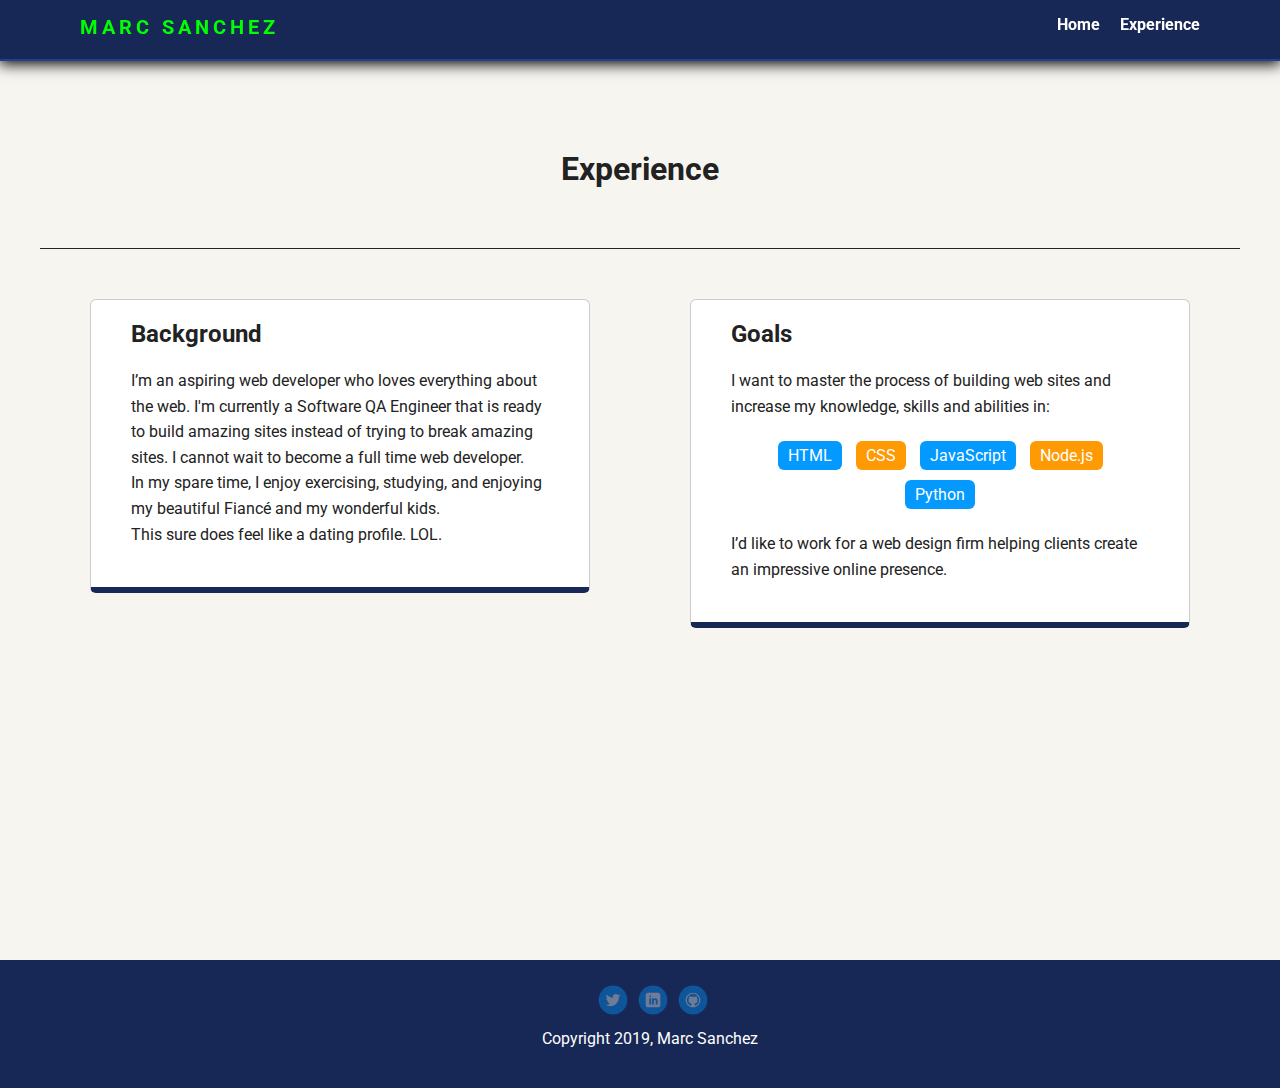
==== about.html @ d178386f "Updates" ====
<!DOCTYPE html>
  <head>
    <meta charset="utf-8">
    <meta http-equiv="X-UA-Compatible" content="IE=edge">
    <title>Marc Sanchez's Experience</title>
    <meta name="description" content="">
    <meta name="viewport" content="width=device-width, initial-scale=1">
    <link rel="stylesheet" href="css/styles.css">
    <link href="https://fonts.googleapis.com/css?family=Muli%7CRoboto:400,300,500,700,900" rel="stylesheet">
  </head>
  <body>
    <div id="container">
      <nav class="main-nav">
        <ul class="nav">
          <li class="name">Marc Sanchez</li>
          <li><a href="index.html">Home</a></li>
          <li><a href="experience.html">Experience</a></li>
        </ul>
      </nav>


      <h1 class="heading">Experience</h1>
      <main class="flex">
        <section class="background">
          <div class="card">
            <h2>Background</h2>
            <p>I’m an aspiring web developer who loves everything about the web. I'm currently a Software QA Engineer that is ready to build amazing sites instead of trying to break amazing sites. I cannot wait to become a full time web developer.</p>
            <p>In my spare time, I enjoy exercising, studying, and enjoying my beautiful Fiancé and my wonderful kids.</p>
            <p>This sure does feel like a dating profile. LOL.</p>
          </div>
        </section>

        <section class="goals">
          <div class="card">
            <h2>Goals</h2>
            <p>I want to master the process of building web sites and increase my knowledge, skills and abilities in:</p>
            <ul class="skills">
              <li>HTML</li>
              <li>CSS</li>
              <li>JavaScript</li>
              <li>Node.js</li>
              <li>Python</li>
            </ul>
            <p>I’d like to work for a web design firm helping clients create an impressive online presence.</p>
          </div>
        </section>
    </main>
    </div>
      <footer>
        <ul>
          <li><a href="https://twitter.com/marcsanchez1974" target="_blank" class="social twitter">Twitter</a></li>
          <li><a href="http://linkedin.com/in/marc-sanchez-a6130679" target="_blank" class="social linkedin">LinkedIn</a></li>
          <li><a href="https://github.com/marcsanchez1" target="_blank" class="social github">Github</a></li>
        </ul>
        <p class="copyright">Copyright 2019, Marc Sanchez</p>
      </footer>
    
  </body>
</html>
---- css/styles.css ----
/* Global Layout Set-up */
* { 
  box-sizing: border-box;
  padding: 0;
  margin: 0;
}
  
body {
  margin: 0;
  padding: 0;
  text-align: center;
  font-family: 'Roboto', sans-serif;
  font-size: 16px;
  color: #222;
  background: #f7f5f0;
}
/* Link Styles */

a {
  text-decoration: none;
  color: #FFF;
}
a:hover {
  color: #6633ff;
}

#container {
  min-height: 100vh;
}

/* Section Styles */

nav {
  width: 100%;
  background: #172856;
  min-height: 30px;
  padding: 10px;
  position: fixed;
  text-align: center;
  border-bottom: 2px solid #25408a;
  box-shadow: 0px 2px 14px 1px #000;
  z-index: 9999;
}

.nav {
  display: flex;
  justify-content: space-around;
  font-weight: 700;
  list-style-type: none;
  margin: 0 auto;
  padding: 0;
}

.nav .name {
    display: block;
    margin-right: auto;
    color: #00ff00;
    font-size: 1.25rem;
    letter-spacing: .25rem;
    text-transform: uppercase;
}

.nav li {
  padding: 5px 10px 10px 10px;
}
.nav a {
  transition: all .5s;
}
.nav a:hover {
  color: #999;
}

header {
  text-align: center;
  background: 
  linear-gradient(#000, transparent 50%),
  url('../images/header-bg.jpg') no-repeat center ;
  background-size: cover;
  overflow: hidden;
  padding-top: 60px;
}
header {
  line-height: 1.5;
}
header .profile-image {
  margin-top: 50px;
  width: 150px;
  height: 150px;
  border-radius: 15px;
  border: 3px solid white;
  transition: all .5s;
}
header .profile-image:hover {
  border-radius: 50%;
  transform: scale(1.3);
  /* border-color: #000; */
  box-shadow: 0px 5px 14px 2px #000;
}
.tag {
  background-color: #efefef;
  color: black;
  padding: 10px;
  border-radius: 5px;
  display: table;
  margin: 10px auto;
} 
.location {
  background-color: #172856;
  color: #00ff00;
}

main {
  overflow: auto;
}

.card {
  margin: 30px;
  padding: 20px 40px 40px;
  max-width: 500px;
  text-align: left;
  background: #fff;
  border: 1px solid #CCC;
  border-bottom: 6px solid rgb(23, 40, 86);
  border-radius: 6px;
  transition: all .5s;
}
.card:hover {
  border-color: rgb(153, 153, 153);
  box-shadow: 0px 0px 12px #CCC;
}

h2 {
  margin-bottom: 20px;
}

ul.skills {
  padding: 0;
  text-align: center;
  margin: 17px 0;
}

.skills li {
  border-radius: 6px;
  display: inline-block;
  background: #ff9904;
  color: white;
  padding: 5px 10px;
  margin: 5px;
}

.skills li:nth-child(odd) {
  background: #0399ff;
}

footer {
  width: 100%;
  min-height: 50px;
  padding: 20px 0 40px 20px;
  background: #172856;
  color: #FFF;
  position: relative;
}

footer .copyright {
  top: -8px;
  font-size: .75em;
}

footer ul {
  list-style-type: none;
  margin: 0;
  padding: 0;
}

footer ul li {
  display: inline-block;
}

a.social {
  display: inline-block;
  text-indent: -9999px;
  margin: 5px 0 15px 5px;

  width: 30px;
  height: 30px;
  background-size: 30px 30px;
  opacity: .4;
  transition: all .5s;
}
a.twitter {
  background-image: url('../images/twitter.svg');
}
a.linkedin {
  background-image: url('../images/linkedin.svg');
}
a.github {
  background-image: url('../images/github.svg' );
}
a.social:hover {
  opacity: 1;
}
.clearfix {
  clear: both;
}

/* EXPERIENCE PAGE */

.heading {
  display: block;
  padding-top: 150px;
  padding-bottom: 60px;
  max-width: 1200px;
  text-align: center;
  margin: 0 auto;
  border-bottom: 1px solid;
}

/* Styles for larger screens */
@media screen and (min-width: 720px) {
  
  .flex {
      display: -ms-flexbox;      /* TWEENER - IE 10 */
      display: flex; 
      max-width: 1200px;
      -ms-flex-pack: distribute;
      justify-content: space-around;
      margin: 0 auto;
  }

  header {
    min-height: 470px;
  }

  .nav {
    max-width: 1200px;
    padding: 0 30px;
  }


  main {
    padding-top: 20px;
  }

  main p {
    line-height: 1.6em;
  }

  footer {
    font-size: 1.3em;
    max-width: 100%;
    margin-top: 60px;
  }

}
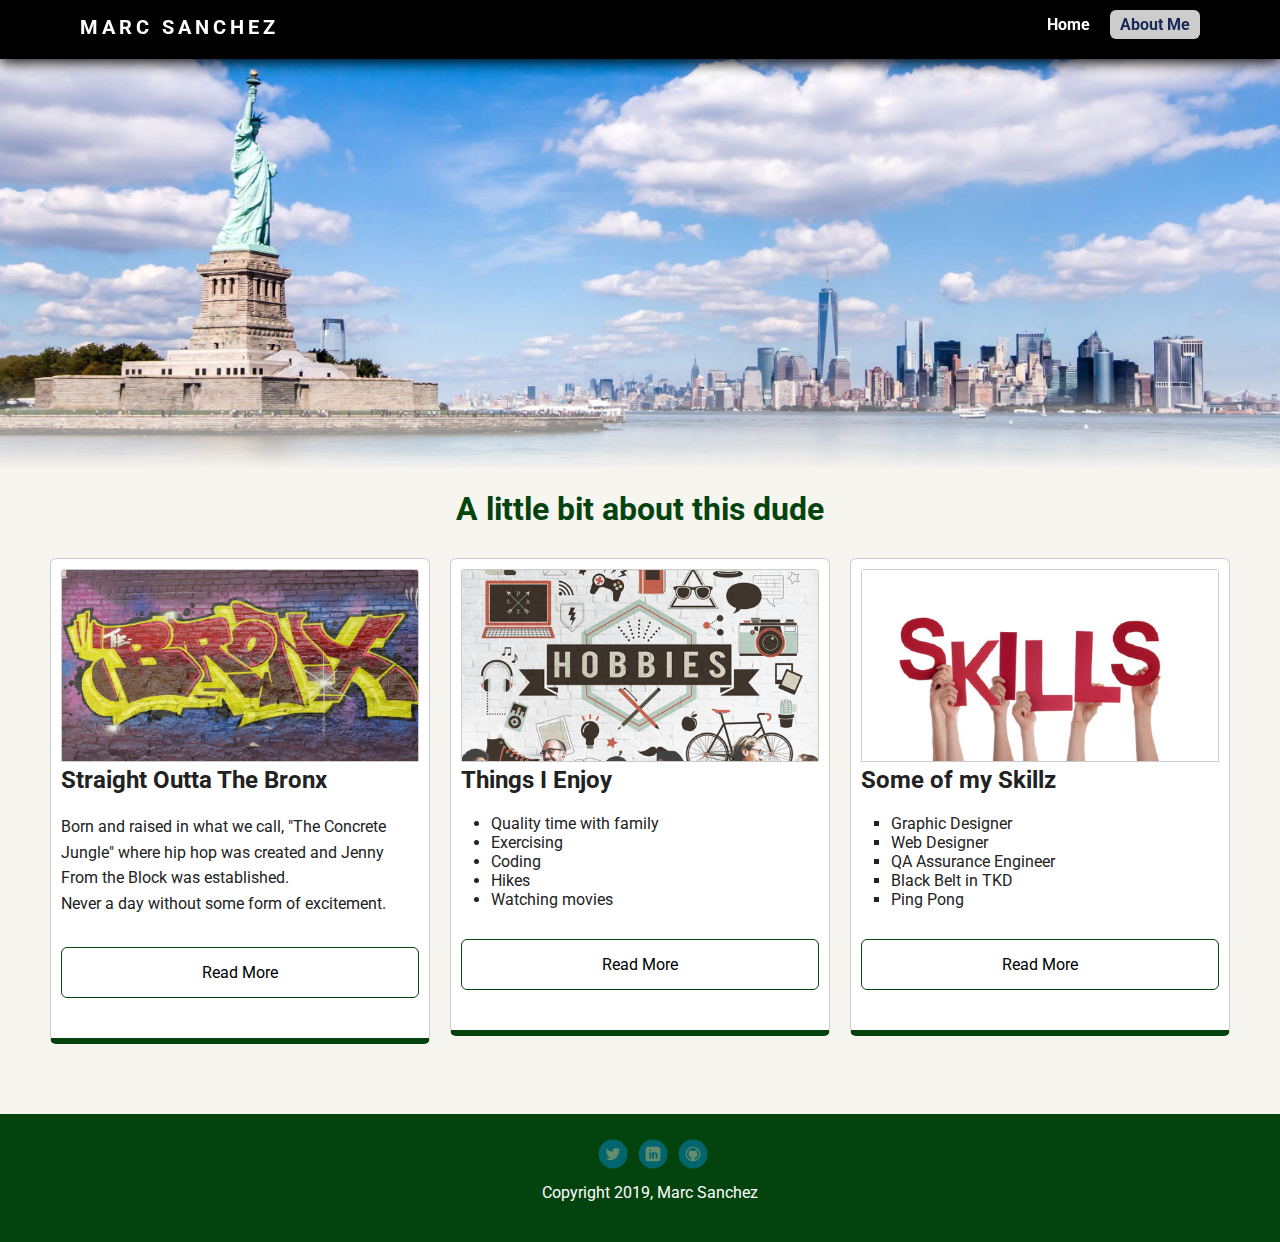
==== commit 556c81b9: "added about and read-me html pages. Made some CSS edits." ====
--- a/about.html
+++ b/about.html
@@ -5,7 +5,7 @@
     <title>Marc Sanchez's Experience</title>
     <meta name="description" content="">
     <meta name="viewport" content="width=device-width, initial-scale=1">
-    <link rel="stylesheet" href="css/styles.css">
+    <link rel="stylesheet" href="styles.css">
     <link href="https://fonts.googleapis.com/css?family=Muli%7CRoboto:400,300,500,700,900" rel="stylesheet">
   </head>
   <body>
@@ -14,35 +14,54 @@
         <ul class="nav">
           <li class="name">Marc Sanchez</li>
           <li><a href="index.html">Home</a></li>
-          <li><a href="experience.html">Experience</a></li>
+          <li><a href="about.html" class="active">About Me</a></li>
         </ul>
       </nav>
 
+      <div class="about-page-hero">
+          
+      </div>
 
-      <h1 class="heading">Experience</h1>
+      <h1 class="heading">A little bit about this dude</h1>
       <main class="flex">
-        <section class="background">
-          <div class="card">
-            <h2>Background</h2>
-            <p>I’m an aspiring web developer who loves everything about the web. I'm currently a Software QA Engineer that is ready to build amazing sites instead of trying to break amazing sites. I cannot wait to become a full time web developer.</p>
-            <p>In my spare time, I enjoy exercising, studying, and enjoying my beautiful Fiancé and my wonderful kids.</p>
-            <p>This sure does feel like a dating profile. LOL.</p>
+        <section id="bronx">
+          <div class="card-2">
+            <img src="images/the-bronx.jpg" alt="Graffiti photo - The Bronx">
+            <h2>Straight Outta The Bronx</h2>
+            <p>Born and raised in what we call, "The Concrete Jungle" where hip hop was created and Jenny From the Block was established.</p>
+            <p>Never a day without some form of excitement.</p>
+            <a href="read-me.html#straight-outta-the-bronx" class="read-more">Read More</a>
           </div>
         </section>
 
-        <section class="goals">
-          <div class="card">
-            <h2>Goals</h2>
-            <p>I want to master the process of building web sites and increase my knowledge, skills and abilities in:</p>
-            <ul class="skills">
-              <li>HTML</li>
-              <li>CSS</li>
-              <li>JavaScript</li>
-              <li>Node.js</li>
-              <li>Python</li>
+        <section id="hobbies">
+          <div class="card-2">
+            <img src="images/hobbies.jpg" alt="Graffiti photo - The Bronx">
+            <h2>Things I Enjoy</h2>
+            <ul class="hobbies">
+              <li>Quality time with family</li>
+              <li>Exercising</li>
+              <li>Coding</li>
+              <li>Hikes</li>
+              <li>Watching movies</li>
             </ul>
-            <p>I’d like to work for a web design firm helping clients create an impressive online presence.</p>
+            <a href="read-me.html#things-i-enjoy" class="read-more">Read More</a>
           </div>
+        </section>
+
+        <section id="experience">
+          <div class="card-2">
+              <img src="images/skills.jpg" alt="Graffiti photo - The Bronx">
+              <h2>Some of my Skillz</h2>
+              <ul class="skillz">
+                <li>Graphic Designer</li>
+                <li>Web Designer</li>
+                <li>QA Assurance Engineer</li>
+                <li>Black Belt in TKD</li>
+                <li>Ping Pong</li>
+              </ul>
+              <a href="read-me.html#my-skillz" class="read-more">Read More</a>
+            </div>
         </section>
     </main>
     </div>
--- a/styles.css
+++ b/styles.css
@@ -0,0 +1,364 @@
+/* Global Layout Set-up */
+* { 
+  box-sizing: border-box;
+  padding: 0;
+  margin: 0;
+}
+  
+body {
+  margin: 0;
+  padding: 0;
+  text-align: center;
+  font-family: 'Roboto', sans-serif;
+  font-size: 16px;
+  color: #222;
+  background: #f7f5f0;
+}
+/* Link Styles */
+
+a {
+  text-decoration: none;
+  color: #FFF;
+}
+a:hover {
+  color: #6633ff;
+}
+
+img {
+  width: 100%
+}
+
+#container {
+  min-height: 100vh;
+}
+
+/* Section Styles */
+
+nav {
+  width: 100%;
+  background: #000;
+  min-height: 30px;
+  padding: 10px;
+  position: fixed;
+  text-align: center;
+  box-shadow: 0px 2px 14px 1px #000;
+  z-index: 9999;
+}
+
+.nav {
+  display: flex;
+  justify-content: space-around;
+  font-weight: 700;
+  list-style-type: none;
+  margin: 0 auto;
+  padding: 0;
+}
+
+.nav .name {
+    display: block;
+    margin-right: auto;
+    color: #FFF;
+    font-size: 1.25rem;
+    letter-spacing: .25rem;
+    text-transform: uppercase;
+}
+
+.nav li {
+  padding: 5px 10px 10px 10px;
+}
+.nav a {
+  transition: all .5s;
+}
+.nav a:hover {
+  color: #999;
+}
+
+.active {
+  background-color: #CCC;
+  color: #172856;
+  padding: 5px 10px;
+  border-radius: 6px;
+}
+
+header {
+  text-align: center;
+  background: 
+  url('images/header-bg-2.jpg') no-repeat center right;
+  background-size: cover;
+  overflow: hidden;
+  padding-top: 60px;
+}
+header {
+  line-height: 1.5;
+}
+header .profile-image {
+  margin-top: 50px;
+  width: 150px;
+  height: 150px;
+  border-radius: 15px;
+  border: 3px solid white;
+  transition: all .5s;
+}
+header .profile-image:hover {
+  border-radius: 50%;
+  transform: scale(1.3);
+  /* border-color: #000; */
+  box-shadow: 0px 5px 14px 2px #000;
+}
+.tag {
+  background-color: #efefef;
+  color: black;
+  padding: 10px;
+  border-radius: 5px;
+  display: table;
+  margin: 10px auto;
+} 
+.location {
+  background-color: #03440e;
+  color: #FFF;
+  border: 1px solid #FFF;
+  letter-spacing: 1.5px;
+}
+
+main {
+  overflow: auto;
+}
+
+.card {
+  margin: 30px;
+  padding: 20px 40px 40px;
+  max-width: 500px;
+  text-align: left;
+  background: #fff;
+  border: 1px solid #CCC;
+  border-bottom: 6px solid #03440e;
+  border-radius: 6px;
+  transition: all .5s;
+}
+.card:hover {
+  border-color: rgb(153, 153, 153);
+  box-shadow: 0px 0px 12px #CCC;
+}
+
+h2 {
+  margin-bottom: 20px;
+}
+
+ul.skills {
+  padding: 0;
+  text-align: center;
+  margin: 17px 0;
+}
+
+.skills li {
+  border-radius: 6px;
+  display: inline-block;
+  background: #ff9904;
+  color: white;
+  padding: 5px 10px;
+  margin: 5px;
+}
+
+.skills li:nth-child(odd) {
+  background: #0399ff;
+}
+
+footer {
+  width: 100%;
+  min-height: 50px;
+  padding: 20px 0 40px 20px;
+  background: #03440e;
+  color: #FFF;
+  position: relative;
+}
+
+footer .copyright {
+  top: -8px;
+  font-size: .75em;
+}
+
+footer ul {
+  list-style-type: none;
+  margin: 0;
+  padding: 0;
+}
+
+footer ul li {
+  display: inline-block;
+}
+
+a.social {
+  display: inline-block;
+  text-indent: -9999px;
+  margin: 5px 0 15px 5px;
+
+  width: 30px;
+  height: 30px;
+  background-size: 30px 30px;
+  opacity: .4;
+  transition: all .5s;
+}
+a.twitter {
+  background-image: url('images/twitter.svg');
+}
+a.linkedin {
+  background-image: url('images/linkedin.svg');
+}
+a.github {
+  background-image: url('images/github.svg' );
+}
+a.social:hover {
+  opacity: 1;
+}
+.clearfix {
+  clear: both;
+}
+
+/* ABOUT ME PAGE */
+
+.about-page-hero {
+  text-align: center;
+  background: 
+  linear-gradient(0deg, #f7f5f0, transparent 20%),
+  url('images/nyc.jpg') no-repeat center ;
+  background-size: cover;
+  overflow: hidden;
+  padding-top: 60px;
+}
+
+.heading {
+  display: block;
+  padding-top: 20px;
+  max-width: 1200px;
+  text-align: center;
+  margin: 0 auto;
+  color: #03440e;
+}
+
+.card-2 {
+  margin: 10px;
+  padding: 10px 10px 40px;
+  max-width: 500px;
+  text-align: left;
+  background: #fff;
+  border: 1px solid #CCC;
+  border-bottom: 6px solid #03440e;
+  border-radius: 6px;
+  transition: all .5s;
+}
+.card-2:hover {
+  border-color: rgb(153, 153, 153);
+  box-shadow: 0px 0px 12px #CCC;
+}
+
+.card-2 img {
+  border-radius: 3px 3px 0 0;
+  border: 1px solid #CCC;
+}
+
+ul.hobbies,
+ul.skillz {
+  margin-left: 30px;
+}
+
+ul.skillz li {
+  list-style-type: square;
+}
+
+a.read-more {
+  display: block;
+  padding: 15px;
+  margin: 30px auto 0;
+  border: 1px solid #03440e;
+  border-radius: 6px;
+  font-size: 1rem;
+  color: #000;
+  transition: .25s ease-in-out;
+  text-align: center;
+}
+
+a.read-more:hover {
+  background-color: #03440e;
+  color: #FFF;
+}
+
+/* READ ME PAGE */
+
+.read-me {
+  margin: 0 30px;
+  padding: 60px 0;
+  text-align: left;
+}
+
+.read-me img {
+  width: 100%;
+}
+
+.read-me-headers {
+  margin-top: 40px;
+  text-align: left;
+  color: #03440e;
+}
+
+/* Styles for larger screens */
+@media screen and (min-width: 720px) {
+  
+  .flex {
+      display: -ms-flexbox;      /* TWEENER - IE 10 */
+      display: flex; 
+      max-width: 1200px;
+      -ms-flex-pack: distribute;
+      justify-content: space-around;
+      margin: 0 auto;
+  }
+
+  header {
+    min-height: 470px;
+  }
+
+  .about-page-hero {
+    min-height: 470px;
+  }
+
+  .nav {
+    max-width: 1200px;
+    padding: 0 30px;
+  }
+
+
+  main {
+    padding-top: 20px;
+  }
+
+  main p {
+    line-height: 1.6em;
+  }
+
+  footer {
+    font-size: 1.3em;
+    max-width: 100%;
+    margin-top: 60px;
+  }
+
+  .read-me {
+    display: flex;
+    flex-direction: column;
+  }
+
+  .read-me-left {
+    float: left;
+    width: 400px;
+  }
+
+  .read-me img {
+    width: 100%;
+  }
+
+  .read-me-right {
+    width: 800px;
+    float: left;
+    margin-left: 15px;
+  }
+
+}
+
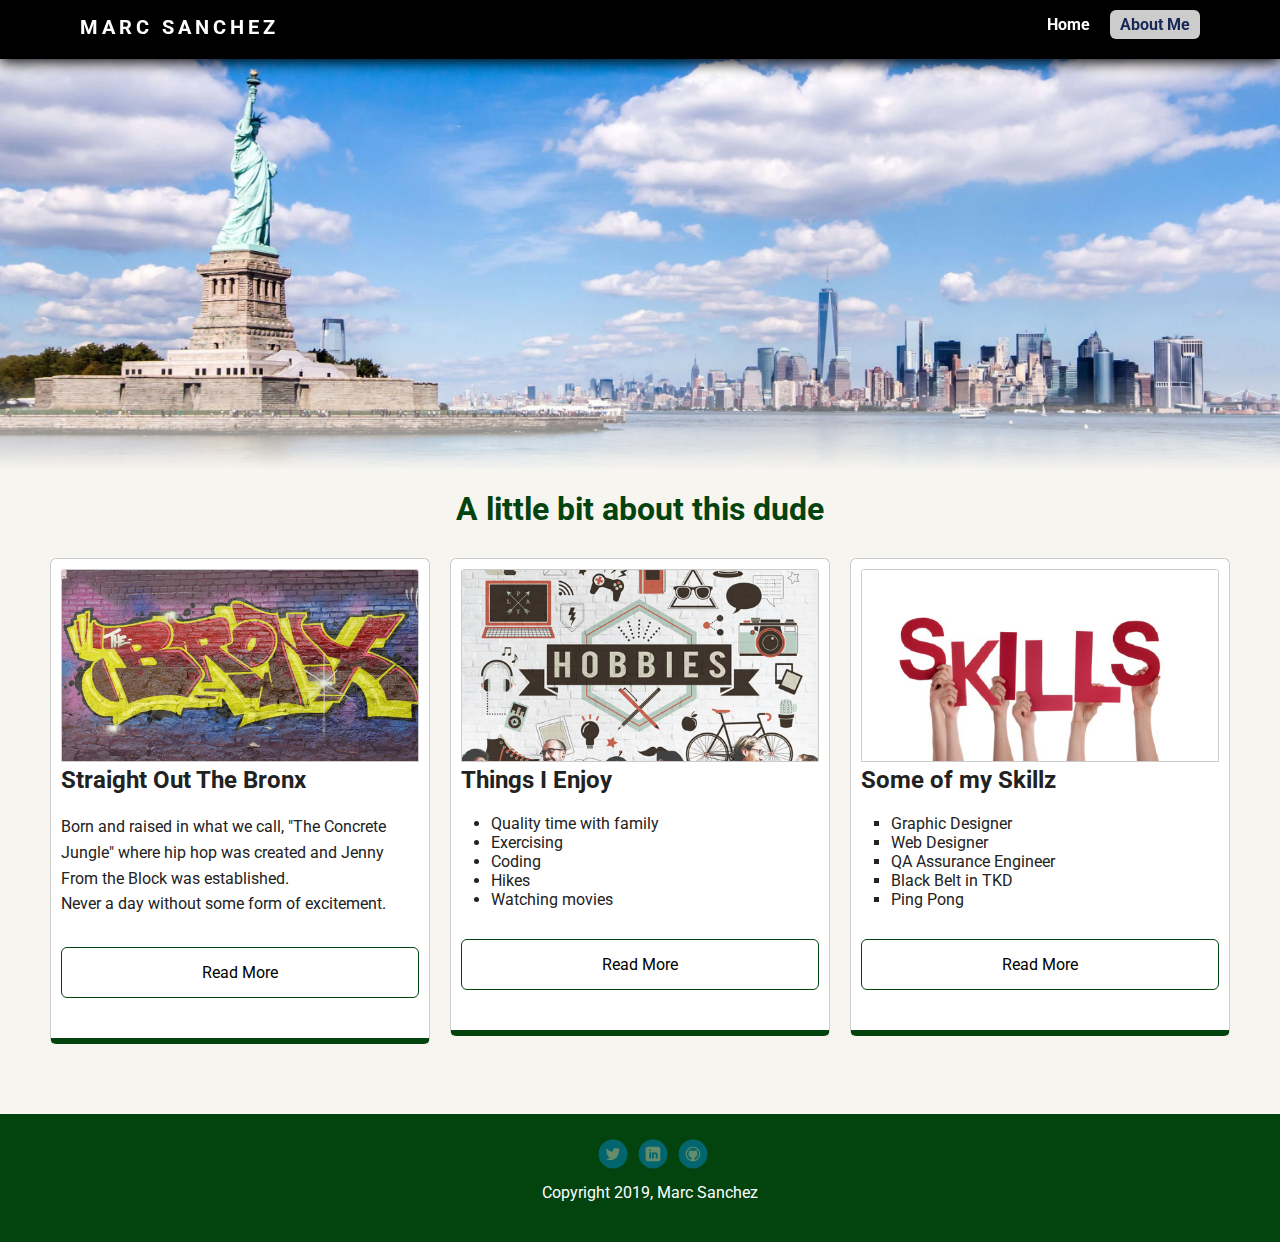
==== commit 3db4962e: "Updated read-me.html page" ====
--- a/about.html
+++ b/about.html
@@ -27,7 +27,7 @@
         <section id="bronx">
           <div class="card-2">
             <img src="images/the-bronx.jpg" alt="Graffiti photo - The Bronx">
-            <h2>Straight Outta The Bronx</h2>
+            <h2>Straight Out The Bronx</h2>
             <p>Born and raised in what we call, "The Concrete Jungle" where hip hop was created and Jenny From the Block was established.</p>
             <p>Never a day without some form of excitement.</p>
             <a href="read-me.html#straight-outta-the-bronx" class="read-more">Read More</a>
@@ -69,7 +69,7 @@
         <ul>
           <li><a href="https://twitter.com/marcsanchez1974" target="_blank" class="social twitter">Twitter</a></li>
           <li><a href="http://linkedin.com/in/marc-sanchez-a6130679" target="_blank" class="social linkedin">LinkedIn</a></li>
-          <li><a href="https://github.com/marcsanchez1" target="_blank" class="social github">Github</a></li>
+          <li><a href="https://github.com/marcsanchez1/techdegree-project-1" target="_blank" class="social github">Github</a></li>
         </ul>
         <p class="copyright">Copyright 2019, Marc Sanchez</p>
       </footer>
--- a/styles.css
+++ b/styles.css
@@ -285,8 +285,7 @@
 /* READ ME PAGE */
 
 .read-me {
-  margin: 0 30px;
-  padding: 60px 0;
+  padding: 100px 25px;
   text-align: left;
 }
 
@@ -294,10 +293,14 @@
   width: 100%;
 }
 
-.read-me-headers {
-  margin-top: 40px;
+h2.read-me-headers a {
   text-align: left;
   color: #03440e;
+}
+
+#things-i-enjoy,
+#my-skillz {
+  margin-top: 30px;
 }
 
 /* Styles for larger screens */
@@ -343,11 +346,14 @@
   .read-me {
     display: flex;
     flex-direction: column;
+    max-width: 1260px;
+    margin: 0 auto;
+    padding: 100px 25px 0;
   }
 
   .read-me-left {
     float: left;
-    width: 400px;
+    width: 42%;
   }
 
   .read-me img {
@@ -355,7 +361,7 @@
   }
 
   .read-me-right {
-    width: 800px;
+    width: 55%;
     float: left;
     margin-left: 15px;
   }
